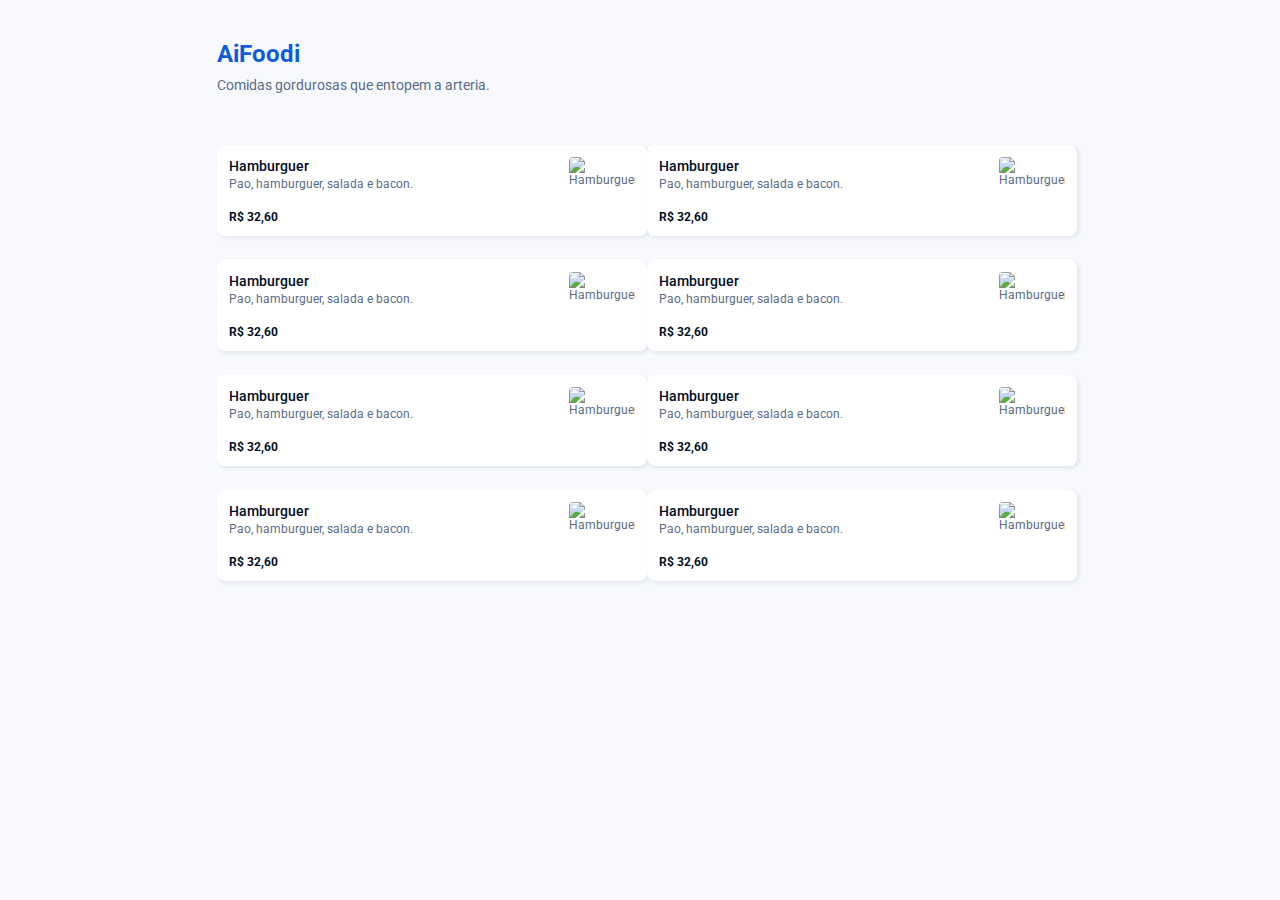
==== index.html @ 7390792a "1st page - mobile/desktop" ====
<!DOCTYPE html>
<html lang="pt-br">
<head>
    <meta charset="UTF-8">
    <meta http-equiv="X-UA-Compatible" content="IE=edge">
    <meta name="viewport" content="width=device-width, initial-scale=1.0">    
    <title>AiFoodi</title>
    <style>
        @import url('https://fonts.googleapis.com/css2?family=Roboto:wght@400;500&display=swap');
    </style>
    <link rel="stylesheet" href="assets/style.css">
</head>
<body>
    <section id="screen-1" class="pattern" >
        <h1>AiFoodi</h1>
        <h2>Comidas gordurosas que entopem a arteria.</h2>

        <div class="grid-screen1">
            <div class="product-box">
                <div class="product-text">
                    
                <h3>Hamburguer</h3>
                <p>Pao, hamburguer, salada e bacon.</p>
                
                <div class="price"> 
                    <p style="color: var(--black);"><strong>R$ 32,60 </strong></p>
                </div>
                </div>
                <img src="https://media-cdn.tripadvisor.com/media/photo-s/1a/01/95/8d/ze-colmeia.jpg" alt="Hamburguer">
            </div>

            <div class="product-box">
                <div class="product-text">
                    
                <h3>Hamburguer</h3>
                <p>Pao, hamburguer, salada e bacon.</p>
                
                <div class="price"> 
                    <p style="color: var(--black);"><strong>R$ 32,60 </strong></p>
                </div>
                </div>
                <img src="https://media-cdn.tripadvisor.com/media/photo-s/1a/01/95/8d/ze-colmeia.jpg" alt="Hamburguer">
            </div>

            <div class="product-box">
                <div class="product-text">
                    
                <h3>Hamburguer</h3>
                <p>Pao, hamburguer, salada e bacon.</p>
                
                <div class="price"> 
                    <p style="color: var(--black);"><strong>R$ 32,60 </strong></p>
                </div>
                </div>
                <img src="https://media-cdn.tripadvisor.com/media/photo-s/1a/01/95/8d/ze-colmeia.jpg" alt="Hamburguer">
            </div>

            <div class="product-box">
                <div class="product-text">
                    
                <h3>Hamburguer</h3>
                <p>Pao, hamburguer, salada e bacon.</p>
                
                <div class="price"> 
                    <p style="color: var(--black);"><strong>R$ 32,60 </strong></p>
                </div>
                </div>
                <img src="https://media-cdn.tripadvisor.com/media/photo-s/1a/01/95/8d/ze-colmeia.jpg" alt="Hamburguer">
            </div>
            <div class="product-box">
                <div class="product-text">
                    
                <h3>Hamburguer</h3>
                <p>Pao, hamburguer, salada e bacon.</p>
                
                <div class="price"> 
                    <p style="color: var(--black);"><strong>R$ 32,60 </strong></p>
                </div>
                </div>
                <img src="https://media-cdn.tripadvisor.com/media/photo-s/1a/01/95/8d/ze-colmeia.jpg" alt="Hamburguer">
            </div>
            <div class="product-box">
                <div class="product-text">
                    
                <h3>Hamburguer</h3>
                <p>Pao, hamburguer, salada e bacon.</p>
                
                <div class="price"> 
                    <p style="color: var(--black);"><strong>R$ 32,60 </strong></p>
                </div>
                </div>
                <img src="https://media-cdn.tripadvisor.com/media/photo-s/1a/01/95/8d/ze-colmeia.jpg" alt="Hamburguer">
            </div>
            <div class="product-box">
                <div class="product-text">
                    
                <h3>Hamburguer</h3>
                <p>Pao, hamburguer, salada e bacon.</p>
                
                <div class="price"> 
                    <p style="color: var(--black);"><strong>R$ 32,60 </strong></p>
                </div>
                </div>
                <img src="https://media-cdn.tripadvisor.com/media/photo-s/1a/01/95/8d/ze-colmeia.jpg" alt="Hamburguer">
            </div>
            <div class="product-box">
                <div class="product-text">
                    
                <h3>Hamburguer</h3>
                <p>Pao, hamburguer, salada e bacon.</p>
                
                <div class="price"> 
                    <p style="color: var(--black);"><strong>R$ 32,60 </strong></p>
                </div>
                </div>
                <img src="https://media-cdn.tripadvisor.com/media/photo-s/1a/01/95/8d/ze-colmeia.jpg" alt="Hamburguer">
            </div>

                  

        </div>

    </section>
    
</body>
</html>
---- assets/style.css ----
:root{
    --primary: #0E5CDA;
    --black: #000E23;
    --gray: #5A6C8A;
    --gray-light: #ADB9CC;
    --background: #F7F9FC;
}

*{
    margin: 0;
    padding: 0;
    box-sizing: border-box;
    font-family: 'Roboto', sans-serif;
}

section.pattern{
    background-color: var(--background);
    font-size: 12px;
    height: 100vh;
    /* width: 100vw; */
    color: var(--gray);
    padding: 40px 20px 40px 20px;
}


h1{
    color: var(--primary);
    font-size: 24px;
}

h2{
    color: var(--gray);
    font-size: 14px;
    font-weight: 400;
    width: 60%;
    margin-top: 9px;
}

h3{
    color: var(--black);
    font-size: 14px;
    font-weight: 500;
}

.product-box img{
    width: 66px;
    height: 67px;
    border-radius: 4px;
    object-fit: cover;  
}

.product-box{
    width: 310px;
    height: 91px;
    border-radius: 8px;
    box-shadow: 2px 2px 3px 1px rgba(90, 108, 138, 0.096);
    display: flex;
    align-items: flex-start;
    justify-content: space-between;
    padding: 12px;
    background-color: #FFFFFF; 
    margin: 12px 0px 12px 0px;
}

.product-text{
    display: flex;
    flex-direction: column;
    justify-content: space-between;
    line-height: 150%;
}

.price{
    margin-top: 15px;
}

.grid-screen1{
    /* width: 100%; */
    margin: 0 auto;
    padding-top: 40px;
    display: grid;
    grid-template-rows: 1fr;
}


/* Desktop */
@media (min-width: 800px) { 
    section.pattern{
        padding: 40px 217px 40px 217px;
        margin: 0 auto;
    }

    .grid-screen1{
        grid-template-columns: 1fr 1fr;
    }

    .product-box{
        width: 430px;
    }
}
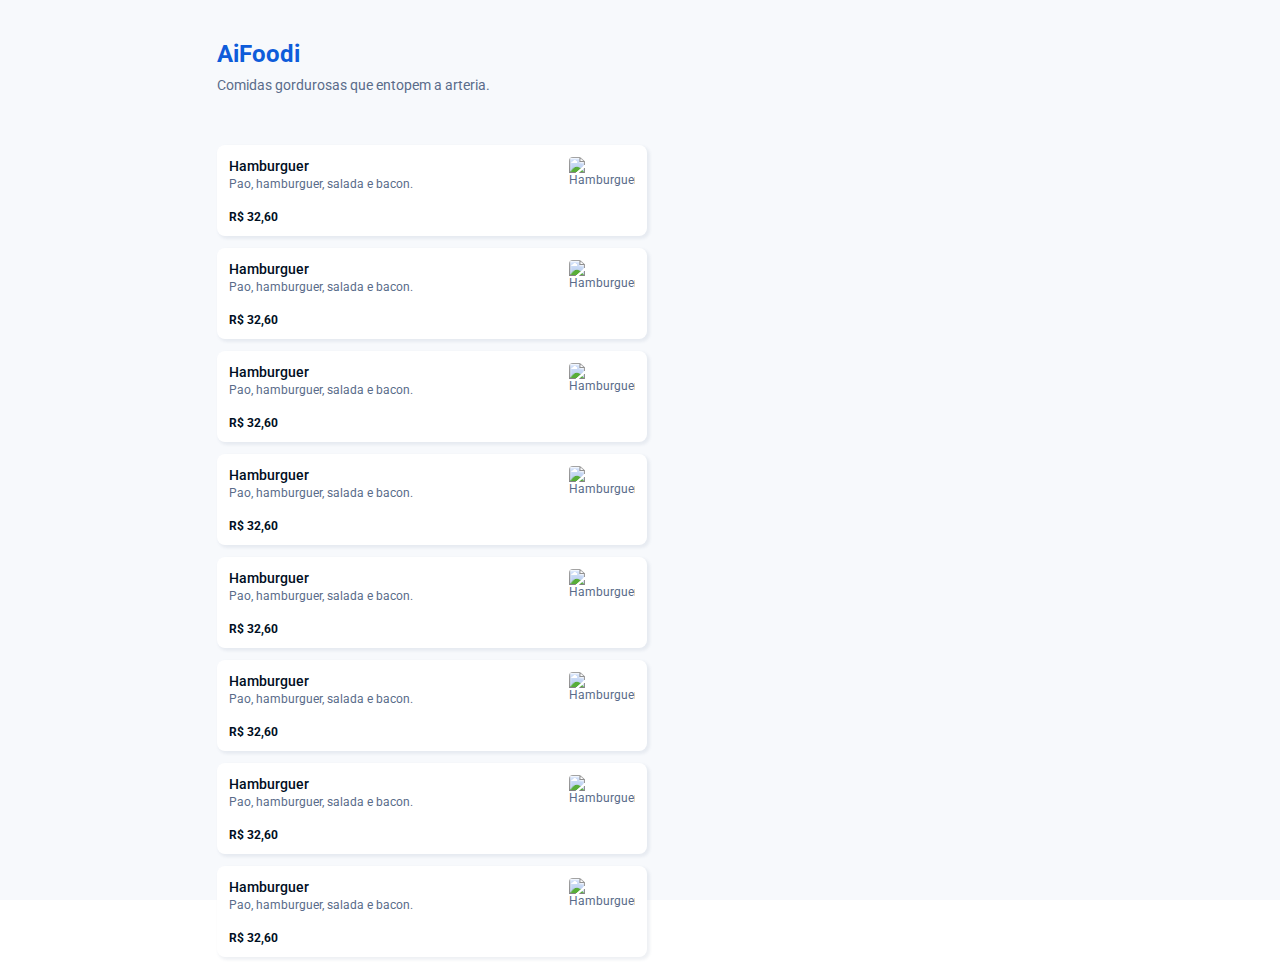
==== commit 2f331521: "page1 hyperlinks" ====
--- a/index.html
+++ b/index.html
@@ -16,107 +16,104 @@
         <h2>Comidas gordurosas que entopem a arteria.</h2>
 
         <div class="grid-screen1">
-            <div class="product-box">
-                <div class="product-text">
-                    
-                <h3>Hamburguer</h3>
-                <p>Pao, hamburguer, salada e bacon.</p>
+            <a href="page2.html">
+                <div class="product-box">
+                    <div class="product-text">
                 
-                <div class="price"> 
-                    <p style="color: var(--black);"><strong>R$ 32,60 </strong></p>
+                    <h3>Hamburguer</h3>
+                    <p>Pao, hamburguer, salada e bacon.</p>
+                
+                    <div class="price">
+                        <p style="color: var(--black);"><strong>R$ 32,60 </strong></p>
+                    </div>
+                    </div>
+                    <img src="https://media-cdn.tripadvisor.com/media/photo-s/1a/01/95/8d/ze-colmeia.jpg" alt="Hamburguer">
                 </div>
+                <div class="product-box">
+                    <div class="product-text">
+                
+                    <h3>Hamburguer</h3>
+                    <p>Pao, hamburguer, salada e bacon.</p>
+                
+                    <div class="price">
+                        <p style="color: var(--black);"><strong>R$ 32,60 </strong></p>
+                    </div>
+                    </div>
+                    <img src="https://media-cdn.tripadvisor.com/media/photo-s/1a/01/95/8d/ze-colmeia.jpg" alt="Hamburguer">
                 </div>
-                <img src="https://media-cdn.tripadvisor.com/media/photo-s/1a/01/95/8d/ze-colmeia.jpg" alt="Hamburguer">
-            </div>
-
-            <div class="product-box">
-                <div class="product-text">
-                    
-                <h3>Hamburguer</h3>
-                <p>Pao, hamburguer, salada e bacon.</p>
+                <div class="product-box">
+                    <div class="product-text">
                 
-                <div class="price"> 
-                    <p style="color: var(--black);"><strong>R$ 32,60 </strong></p>
+                    <h3>Hamburguer</h3>
+                    <p>Pao, hamburguer, salada e bacon.</p>
+                
+                    <div class="price">
+                        <p style="color: var(--black);"><strong>R$ 32,60 </strong></p>
+                    </div>
+                    </div>
+                    <img src="https://media-cdn.tripadvisor.com/media/photo-s/1a/01/95/8d/ze-colmeia.jpg" alt="Hamburguer">
                 </div>
+                <div class="product-box">
+                    <div class="product-text">
+                
+                    <h3>Hamburguer</h3>
+                    <p>Pao, hamburguer, salada e bacon.</p>
+                
+                    <div class="price">
+                        <p style="color: var(--black);"><strong>R$ 32,60 </strong></p>
+                    </div>
+                    </div>
+                    <img src="https://media-cdn.tripadvisor.com/media/photo-s/1a/01/95/8d/ze-colmeia.jpg" alt="Hamburguer">
                 </div>
-                <img src="https://media-cdn.tripadvisor.com/media/photo-s/1a/01/95/8d/ze-colmeia.jpg" alt="Hamburguer">
-            </div>
-
-            <div class="product-box">
-                <div class="product-text">
-                    
-                <h3>Hamburguer</h3>
-                <p>Pao, hamburguer, salada e bacon.</p>
+                <div class="product-box">
+                    <div class="product-text">
                 
-                <div class="price"> 
-                    <p style="color: var(--black);"><strong>R$ 32,60 </strong></p>
+                    <h3>Hamburguer</h3>
+                    <p>Pao, hamburguer, salada e bacon.</p>
+                
+                    <div class="price">
+                        <p style="color: var(--black);"><strong>R$ 32,60 </strong></p>
+                    </div>
+                    </div>
+                    <img src="https://media-cdn.tripadvisor.com/media/photo-s/1a/01/95/8d/ze-colmeia.jpg" alt="Hamburguer">
                 </div>
+                <div class="product-box">
+                    <div class="product-text">
+                
+                    <h3>Hamburguer</h3>
+                    <p>Pao, hamburguer, salada e bacon.</p>
+                
+                    <div class="price">
+                        <p style="color: var(--black);"><strong>R$ 32,60 </strong></p>
+                    </div>
+                    </div>
+                    <img src="https://media-cdn.tripadvisor.com/media/photo-s/1a/01/95/8d/ze-colmeia.jpg" alt="Hamburguer">
                 </div>
-                <img src="https://media-cdn.tripadvisor.com/media/photo-s/1a/01/95/8d/ze-colmeia.jpg" alt="Hamburguer">
-            </div>
-
-            <div class="product-box">
-                <div class="product-text">
-                    
-                <h3>Hamburguer</h3>
-                <p>Pao, hamburguer, salada e bacon.</p>
+                <div class="product-box">
+                    <div class="product-text">
                 
-                <div class="price"> 
-                    <p style="color: var(--black);"><strong>R$ 32,60 </strong></p>
+                    <h3>Hamburguer</h3>
+                    <p>Pao, hamburguer, salada e bacon.</p>
+                
+                    <div class="price">
+                        <p style="color: var(--black);"><strong>R$ 32,60 </strong></p>
+                    </div>
+                    </div>
+                    <img src="https://media-cdn.tripadvisor.com/media/photo-s/1a/01/95/8d/ze-colmeia.jpg" alt="Hamburguer">
                 </div>
+                <div class="product-box">
+                    <div class="product-text">
+                
+                    <h3>Hamburguer</h3>
+                    <p>Pao, hamburguer, salada e bacon.</p>
+                
+                    <div class="price">
+                        <p style="color: var(--black);"><strong>R$ 32,60 </strong></p>
+                    </div>
+                    </div>
+                    <img src="https://media-cdn.tripadvisor.com/media/photo-s/1a/01/95/8d/ze-colmeia.jpg" alt="Hamburguer">
                 </div>
-                <img src="https://media-cdn.tripadvisor.com/media/photo-s/1a/01/95/8d/ze-colmeia.jpg" alt="Hamburguer">
-            </div>
-            <div class="product-box">
-                <div class="product-text">
-                    
-                <h3>Hamburguer</h3>
-                <p>Pao, hamburguer, salada e bacon.</p>
-                
-                <div class="price"> 
-                    <p style="color: var(--black);"><strong>R$ 32,60 </strong></p>
-                </div>
-                </div>
-                <img src="https://media-cdn.tripadvisor.com/media/photo-s/1a/01/95/8d/ze-colmeia.jpg" alt="Hamburguer">
-            </div>
-            <div class="product-box">
-                <div class="product-text">
-                    
-                <h3>Hamburguer</h3>
-                <p>Pao, hamburguer, salada e bacon.</p>
-                
-                <div class="price"> 
-                    <p style="color: var(--black);"><strong>R$ 32,60 </strong></p>
-                </div>
-                </div>
-                <img src="https://media-cdn.tripadvisor.com/media/photo-s/1a/01/95/8d/ze-colmeia.jpg" alt="Hamburguer">
-            </div>
-            <div class="product-box">
-                <div class="product-text">
-                    
-                <h3>Hamburguer</h3>
-                <p>Pao, hamburguer, salada e bacon.</p>
-                
-                <div class="price"> 
-                    <p style="color: var(--black);"><strong>R$ 32,60 </strong></p>
-                </div>
-                </div>
-                <img src="https://media-cdn.tripadvisor.com/media/photo-s/1a/01/95/8d/ze-colmeia.jpg" alt="Hamburguer">
-            </div>
-            <div class="product-box">
-                <div class="product-text">
-                    
-                <h3>Hamburguer</h3>
-                <p>Pao, hamburguer, salada e bacon.</p>
-                
-                <div class="price"> 
-                    <p style="color: var(--black);"><strong>R$ 32,60 </strong></p>
-                </div>
-                </div>
-                <img src="https://media-cdn.tripadvisor.com/media/photo-s/1a/01/95/8d/ze-colmeia.jpg" alt="Hamburguer">
-            </div>
-
-                  
+            </a>
 
         </div>
 
--- a/assets/style.css
+++ b/assets/style.css
@@ -11,6 +11,7 @@
     padding: 0;
     box-sizing: border-box;
     font-family: 'Roboto', sans-serif;
+    /* border: 2px solid red; */
 }
 
 section.pattern{
@@ -49,6 +50,12 @@
     object-fit: cover;  
 }
 
+.grid-screen1 a{
+    text-decoration: none;
+    color: inherit;
+
+}
+
 .product-box{
     width: 310px;
     height: 91px;
@@ -81,6 +88,108 @@
     grid-template-rows: 1fr;
 }
 
+/* page2 */
+
+.top-menu{
+    display: flex;
+    justify-content: space-between;
+    align-content: center;
+    margin-bottom: 37px;
+}
+
+.top-menu img{
+    height: 22px;
+}
+
+.cart-bg{
+    background-color: #FFFFFF;
+    width:  36px;
+    height: 36px;
+    border-radius: 50%;
+    display: flex;
+    justify-content: center;
+    align-items: center;
+    box-shadow: 2px 2px 3px 1px rgba(90, 108, 138, 0.096);
+
+}
+
+
+.flex-screen2{    
+    width: 100%;
+    display: flex;
+    flex-direction: column;
+    align-content: center;
+    margin: 0;
+}
+
+.product-view{
+    padding: 12px 16px 12px 16px;
+    width: 100%;
+    height: 65px;
+    box-shadow: 2px 2px 3px 1px rgba(90, 108, 138, 0.096);
+    border-radius: 8px;
+    display: flex;
+    justify-content: space-between;
+}
+
+
+
+.flex-screen2 h2{
+    margin: 0;
+    width: 80%;
+}
+
+
+.product-show img{
+    margin-top: 24px;
+    width: 100%;
+    height: 126px;
+    object-fit: cover;
+    border-radius: 4px;
+}
+
+
+
+.add-button{
+    border: none;
+    background-color: var(--background);
+    color: var(--primary);
+    text-align: center;
+    font-size: 18px;
+}
+
+.input-add{
+    font-size: 18px;
+    border: none;
+    width: 45px;
+    text-align: center;
+    background-color: var(--background);
+}
+
+.add-box{
+    border: 1px solid var(--gray-light);
+    width: 114px;
+    padding: 8px;
+    height: 40px;
+    border-radius: 8px;
+    text-align: center;
+    margin-top: 60px;
+    float: right;
+    margin-bottom: 20px;
+}
+
+.main-button{
+    margin: 0 auto;
+    width: 100%;
+    padding: 5px;
+    height: 40px;
+    border-radius: 4px;
+    border: none;
+    background-color: var(--primary);
+    color: #FFFFFF; 
+    box-shadow: 2px 2px 3px 1px rgba(90, 108, 138, 0.096);
+}
+
 
 /* Desktop */
 @media (min-width: 800px) { 
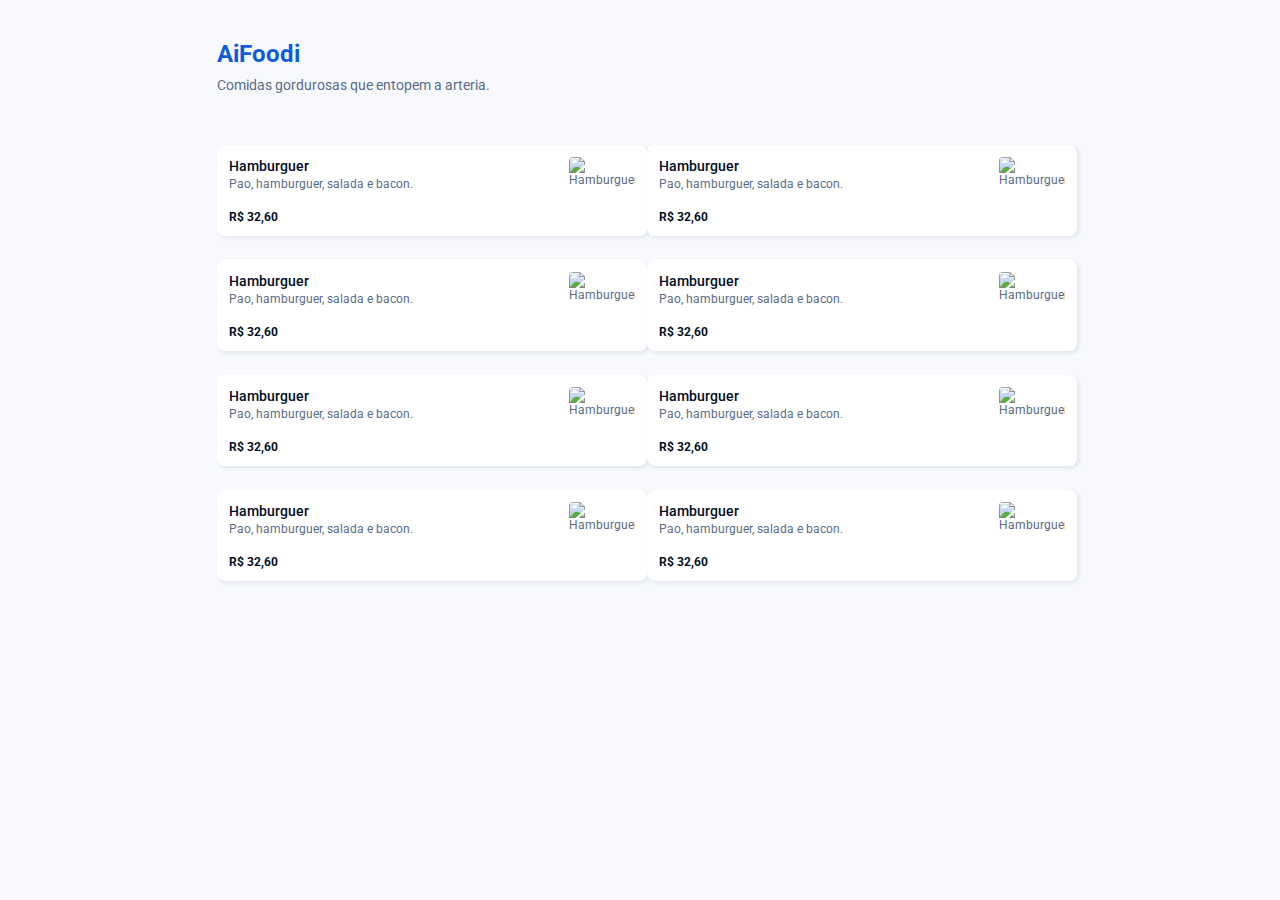
==== commit 6db139a4: "flow update" ====
--- a/index.html
+++ b/index.html
@@ -29,6 +29,8 @@
                     </div>
                     <img src="https://media-cdn.tripadvisor.com/media/photo-s/1a/01/95/8d/ze-colmeia.jpg" alt="Hamburguer">
                 </div>
+            </a>
+            <a href="page2.html">
                 <div class="product-box">
                     <div class="product-text">
                 
@@ -41,6 +43,8 @@
                     </div>
                     <img src="https://media-cdn.tripadvisor.com/media/photo-s/1a/01/95/8d/ze-colmeia.jpg" alt="Hamburguer">
                 </div>
+            </a>
+            <a href="page2.html">
                 <div class="product-box">
                     <div class="product-text">
                 
@@ -53,6 +57,8 @@
                     </div>
                     <img src="https://media-cdn.tripadvisor.com/media/photo-s/1a/01/95/8d/ze-colmeia.jpg" alt="Hamburguer">
                 </div>
+            </a>
+            <a href="page2.html">
                 <div class="product-box">
                     <div class="product-text">
                 
@@ -65,6 +71,8 @@
                     </div>
                     <img src="https://media-cdn.tripadvisor.com/media/photo-s/1a/01/95/8d/ze-colmeia.jpg" alt="Hamburguer">
                 </div>
+            </a>
+            <a href="page2.html">
                 <div class="product-box">
                     <div class="product-text">
                 
@@ -77,6 +85,8 @@
                     </div>
                     <img src="https://media-cdn.tripadvisor.com/media/photo-s/1a/01/95/8d/ze-colmeia.jpg" alt="Hamburguer">
                 </div>
+            </a>
+            <a href="page2.html">
                 <div class="product-box">
                     <div class="product-text">
                 
@@ -89,6 +99,8 @@
                     </div>
                     <img src="https://media-cdn.tripadvisor.com/media/photo-s/1a/01/95/8d/ze-colmeia.jpg" alt="Hamburguer">
                 </div>
+            </a>
+            <a href="page2.html">
                 <div class="product-box">
                     <div class="product-text">
                 
@@ -101,6 +113,8 @@
                     </div>
                     <img src="https://media-cdn.tripadvisor.com/media/photo-s/1a/01/95/8d/ze-colmeia.jpg" alt="Hamburguer">
                 </div>
+            </a>
+            <a href="page2.html">
                 <div class="product-box">
                     <div class="product-text">
                 
--- a/assets/style.css
+++ b/assets/style.css
@@ -53,11 +53,10 @@
 .grid-screen1 a{
     text-decoration: none;
     color: inherit;
-
 }
 
 .product-box{
-    width: 310px;
+    width: 100%;
     height: 91px;
     border-radius: 8px;
     box-shadow: 2px 2px 3px 1px rgba(90, 108, 138, 0.096);
@@ -66,7 +65,7 @@
     justify-content: space-between;
     padding: 12px;
     background-color: #FFFFFF; 
-    margin: 12px 0px 12px 0px;
+    margin: 12px 0px 12px 0px; 
 }
 
 .product-text{
@@ -89,7 +88,6 @@
 }
 
 /* page2 */
-
 .top-menu{
     display: flex;
     justify-content: space-between;
@@ -110,9 +108,7 @@
     justify-content: center;
     align-items: center;
     box-shadow: 2px 2px 3px 1px rgba(90, 108, 138, 0.096);
-
-}
-
+}
 
 .flex-screen2{    
     width: 100%;
@@ -132,13 +128,10 @@
     justify-content: space-between;
 }
 
-
-
-.flex-screen2 h2{
+#screen-2 h2{
     margin: 0;
     width: 80%;
 }
-
 
 .product-show img{
     margin-top: 24px;
@@ -147,8 +140,6 @@
     object-fit: cover;
     border-radius: 4px;
 }
-
-
 
 .add-button{
     border: none;
@@ -167,6 +158,7 @@
 }
 
 .add-box{
+    background-color: #FFFFFF;
     border: 1px solid var(--gray-light);
     width: 114px;
     padding: 8px;
@@ -190,6 +182,9 @@
     box-shadow: 2px 2px 3px 1px rgba(90, 108, 138, 0.096);
 }
 
+/* page 3 */
+
+
 
 /* Desktop */
 @media (min-width: 800px) { 
@@ -205,5 +200,41 @@
     .product-box{
         width: 430px;
     }
-}
-
+
+    .flex-screen2{
+        display: flex;
+        flex-direction: row;
+        justify-content: space-between;
+    }
+
+    .flex-product{
+        display: flex;
+        flex-direction: row;
+    }
+
+    .product-text{
+        width: 70%;
+    }
+
+    .product-show img{
+        margin-top: 0;
+        width: 236px;
+        height: 153px;
+    }
+
+    .product-view{
+        padding: 20px;
+        width: 250px;
+        height: 153px;
+        display: flex;
+        flex-direction: column;
+        justify-content: space-between;
+    }
+
+    #screen-2 h2{
+        margin: 20px 0px;
+        width: 30%;
+    }
+
+}
+
